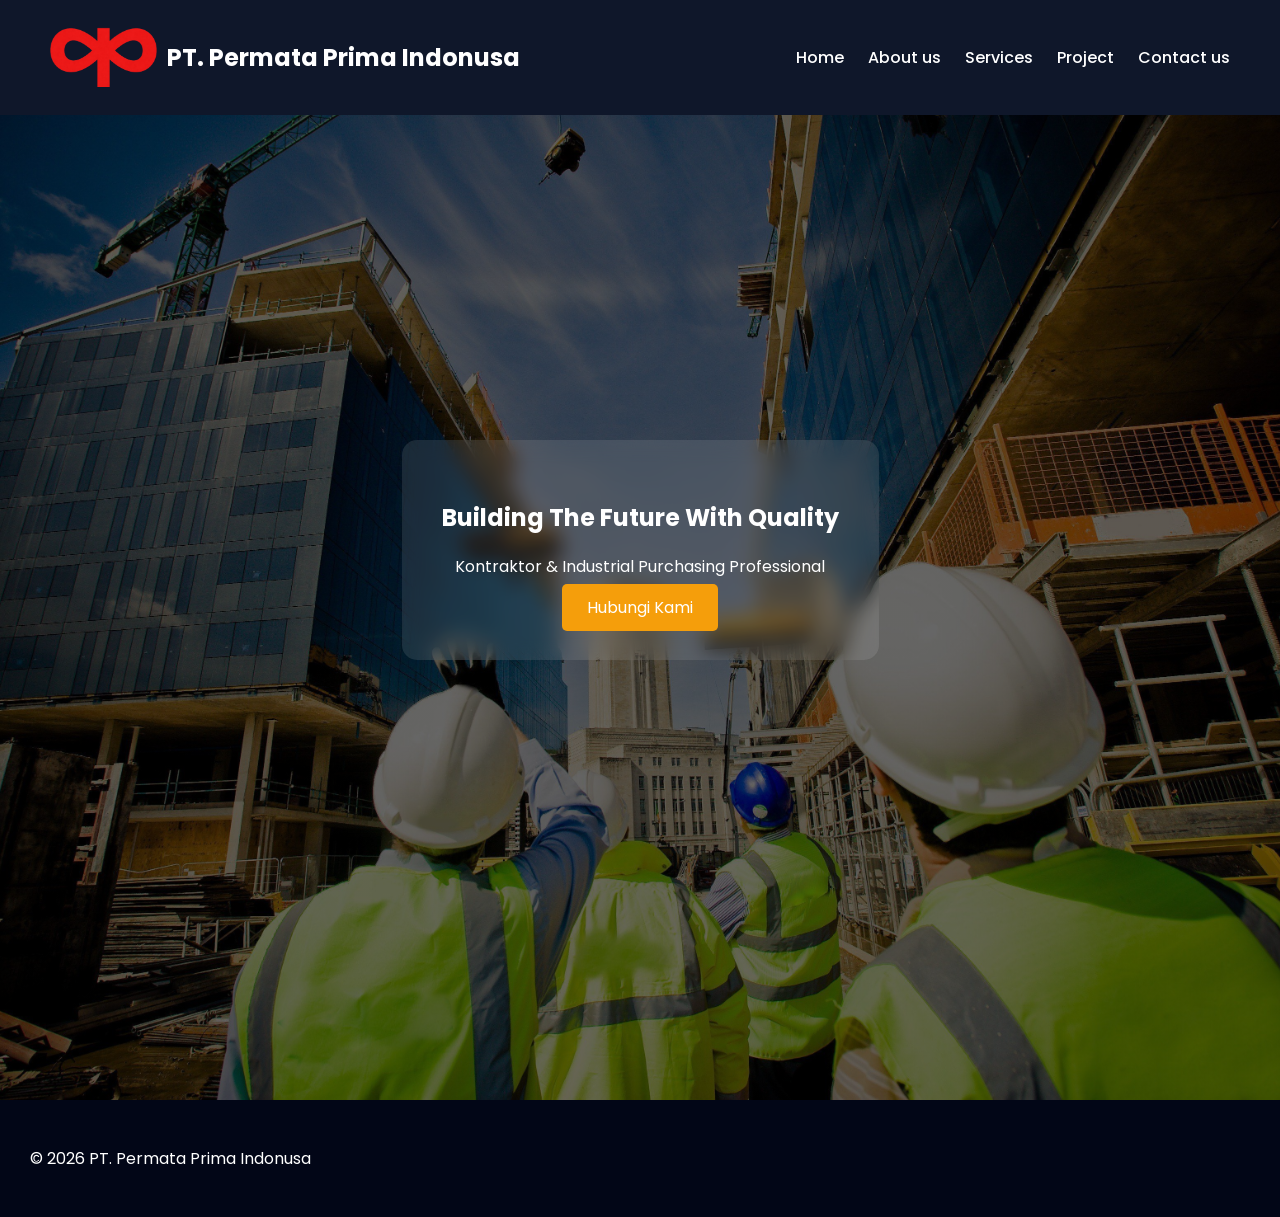
==== index.html @ 61fc94fe "Add files via upload" ====
<!DOCTYPE html>
<html lang="id">
<head>

<meta charset="UTF-8">
<meta name="viewport" content="width=device-width, initial-scale=1.0">

<title>PT. Permata Prima Indonusa</title>

<link rel="stylesheet" href="style.css">

<link href="https://fonts.googleapis.com/css2?family=Poppins:wght@300;500;700&display=swap" rel="stylesheet">

</head>

<body class="home-page">
    
<div class="wrapper">

<header id="header">
<div class="container">

<div class="logo">
<img src="images/logoppi.png" alt="Logo">
<h2>PT. Permata Prima Indonusa</h2>
</div>

<nav>
<a href="index.html">Home</a>
<a href="tentang.html">About us</a>
<a href="layanan.html">Services</a>
<a href="project.html">Project</a>
<a href="kontak.html">Contact us</a>
</nav>

</div>
</header>

<section class="hero">
<div class="hero-text">
<h1>Building The Future With Quality</h1>
<p>Kontraktor & Industrial Purchasing Professional</p>
<a href="#contact" class="btn">Hubungi Kami</a>
</div>
</section>

</div>

<footer>
<p>© 2026 PT. Permata Prima Indonusa</p>
</footer>

<script src="script.js"></script>

</body>
</html>
---- style.css ----
html, body{
height:100%;
margin:0;
}
body{
display:flex;
flex-direction:column;
min-height:100vh;
font-family:Arial;
margin:0;
background-image:url("images/ep.jpg") no-repeat center center;
background-size:cover;
background-position:center;
font-family:'Poppins',sans-serif;
color:#333;
}

.container{
display:flex;
justify-content:space-between;
align-items:center;
padding:20px 50px;
}
.logo{
display:flex;
align-items:center;
gap:10px;
}

.logo img{
height:45px;
}

header{
background:#0f172a;
color:rgb(75, 53, 53);
position:fixed;
width:100%;
z-index:1000;
}

nav a{
color:white;
margin-left:20px;
text-decoration:none;
font-weight:500;
}

.hero{
height:100vh;
background:
linear-gradient(rgba(0,0,0,0.6), rgba(0,0,0,0.6)),
url("images/ep.jpg");

background-size:cover;
background-position:center;
background-repeat:no-repeat;

display:flex;
justify-content:center;
align-items:center;
text-align:center;
color:white;
}

.hero-text{
background:rgba(255,255,255,0.1);
backdrop-filter:blur(10px);
padding:40px;
border-radius:15px;
}

.btn{
background:#f59e0b;
color:white;
padding:12px 25px;
text-decoration:none;
border-radius:5px;
}

section{
padding:100px 40px;
text-align:center;
}

#services{
background:#f3f4f6;
}

.service-box{
display:inline-block;
width:250px;
margin:15px;
padding:25px;
background:white;
border-radius:10px;
box-shadow:0 5px 15px rgba(0,0,0,0.1);
}

footer{
background:#020617;
color:white;
padding:30px;
}
/* HEADER NORMAL */
header{
background:#0f172a;
color:white;
position:fixed;
width:100%;
z-index:1000;
transition:0.3s;
}

/* LOGO NORMAL */
.logo img{
height:60px;
transition:0.3s ease;
}

/* LOGO SAAT SCROLL */
#header.scrolled .logo img{
height:40px;
}
.project-container{
display:flex;
flex-wrap:wrap;
justify-content:center;
gap:25px;
padding:40px;
}

.project-card{
width:300px;
background:white;
border-radius:10px;
overflow:hidden;
box-shadow:0 4px 10px rgba(0,0,0,0.1);
text-align:center;
}

.project-card img{
width:100%;
height:200px;
object-fit:cover;
}

.project-card h3{
margin:10px;
}

.project-card p{
padding:0 15px 20px;
}
.project-detail{
padding:80px 10%;
background:#f5f7fa;
}

.project-row{
display:flex;
align-items:center;
gap:50px;
margin-bottom:80px;
flex-wrap:wrap;
}

.project-row.reverse{
flex-direction:row-reverse;
}

.project-image img{
width:100%;
max-width:600px;
border-radius:10px;
box-shadow:0 5px 20px rgba(0,0,0,0.15);
}

.project-text{
flex:1;
}

.project-text h2{
font-size:32px;
margin-bottom:15px;
color:#0b3d91;
}

.project-text p{
margin-bottom:20px;
line-height:1.7;
}

.project-text ul{
list-style:none;
padding:0;
}

.project-text li{
margin-bottom:10px;
font-weight:500;
}
/* ========================= */
/* RESPONSIVE MOBILE VERSION */
/* ========================= */

@media (max-width:768px){

/* NAVBAR */
.navbar{
position:fixed;
top:0;
left:0;
width:100%;
display:flex;
justify-content:space-between;
align-items:center;
background:#0a2540;
color:white;
padding:15px 50px;
z-index:9999;
}
/* Wrapper */
.wrapper{
flex:1;
}

/* Footer */
footer{
background:#0a2540;
color:white;
text-align:center;
padding:25px;
margin-top:auto;
}

nav{
margin-top:10px;
}

nav a{
color:white;
margin-left:20px;
text-decoration:none;
font-weight:500;
}

nav a:hover{
color:#00c3ff;
}

/* HERO */
.hero{
height:auto;
padding:60px 20px;
text-align:center;
}

.hero h1{
font-size:26px;
}

/* ABOUT */
.about{
padding:30px 20px;
}

/* SERVICES */
.card-container{
flex-direction:column;
align-items:center;
}

.card{
width:90%;
}

/* PROJECT */
.project-list img{
width:90%;
}

/* LOGO */
.logo{
flex-direction:column;
}

}
/* ===================== */
/* CONTACT PAGE */
/* ===================== */

.contact-page{
padding:120px 60px;
background:#f5f7fa;
}

.contact-title{
text-align:center;
font-size:40px;
margin-bottom:50px;
font-weight:700;
}

.contact-container{
display:flex;
gap:40px;
justify-content:center;
align-items:flex-start;
flex-wrap:wrap;
}

/* FORM */
.contact-form{
flex:1;
min-width:300px;
background:white;
padding:40px;
box-shadow:0 5px 25px rgba(0,0,0,0.08);
border-radius:8px;
}

.contact-form input,
.contact-form textarea{
width:100%;
padding:12px;
margin-bottom:15px;
border:1px solid #ddd;
border-radius:5px;
font-size:14px;
}

.contact-form button{
background:#0a2540;
color:white;
border:none;
padding:12px 25px;
cursor:pointer;
border-radius:5px;
}

.contact-form button:hover{
background:#0077ff;
}

/* MAP */
.contact-map{
flex:1;
min-width:300px;
box-shadow:0 5px 25px rgba(0,0,0,0.08);
border-radius:8px;
overflow:hidden;
}
/* CONTACT INFO */

.contact-map-area{
flex:1;
min-width:300px;
display:flex;
flex-direction:column;
gap:20px;
}

.contact-info{
background:white;
padding:25px;
box-shadow:0 5px 25px rgba(0,0,0,0.08);
border-radius:8px;
}

.info-item{
display:flex;
align-items:center;
gap:15px;
margin-bottom:15px;
}

.info-item i{
font-size:20px;
color:#0a2540;
width:30px;
}

.info-item p{
margin:0;
font-size:15px;
}

#header.scrolled{
background:#0f172a;
box-shadow:0 2px 15px rgba(0,0,0,0.3);
}
/* WARNA MENU SAAT SCROLL */
#header.scrolled nav a{
color:white;
}

.page-banner{
background:url("images/ep.jpg") center/cover;
padding:120px 20px;
text-align:center;
color:white;
}

.page-banner h1{
font-size:42px;
}

.about-container{
display:flex;
gap:50px;
align-items:center;
padding:80px 10%;
}

.about-image img{
width:100%;
border-radius:10px;
box-shadow:0 10px 30px rgba(0,0,0,0.2);
}

.about-text{
max-width:600px;
}

.vision-mission{
display:flex;
gap:30px;
padding:60px 10%;
background:#f5f7fa;
}

.vm-box{
background:white;
padding:30px;
border-radius:10px;
flex:1;
box-shadow:0 5px 20px rgba(0,0,0,0.1);
}

.why-us{
background:#0f172a;
color:white;
padding:70px 10%;
text-align:center;
}

.why-grid{
display:grid;
grid-template-columns:repeat(4,1fr);
gap:20px;
margin-top:30px;
}
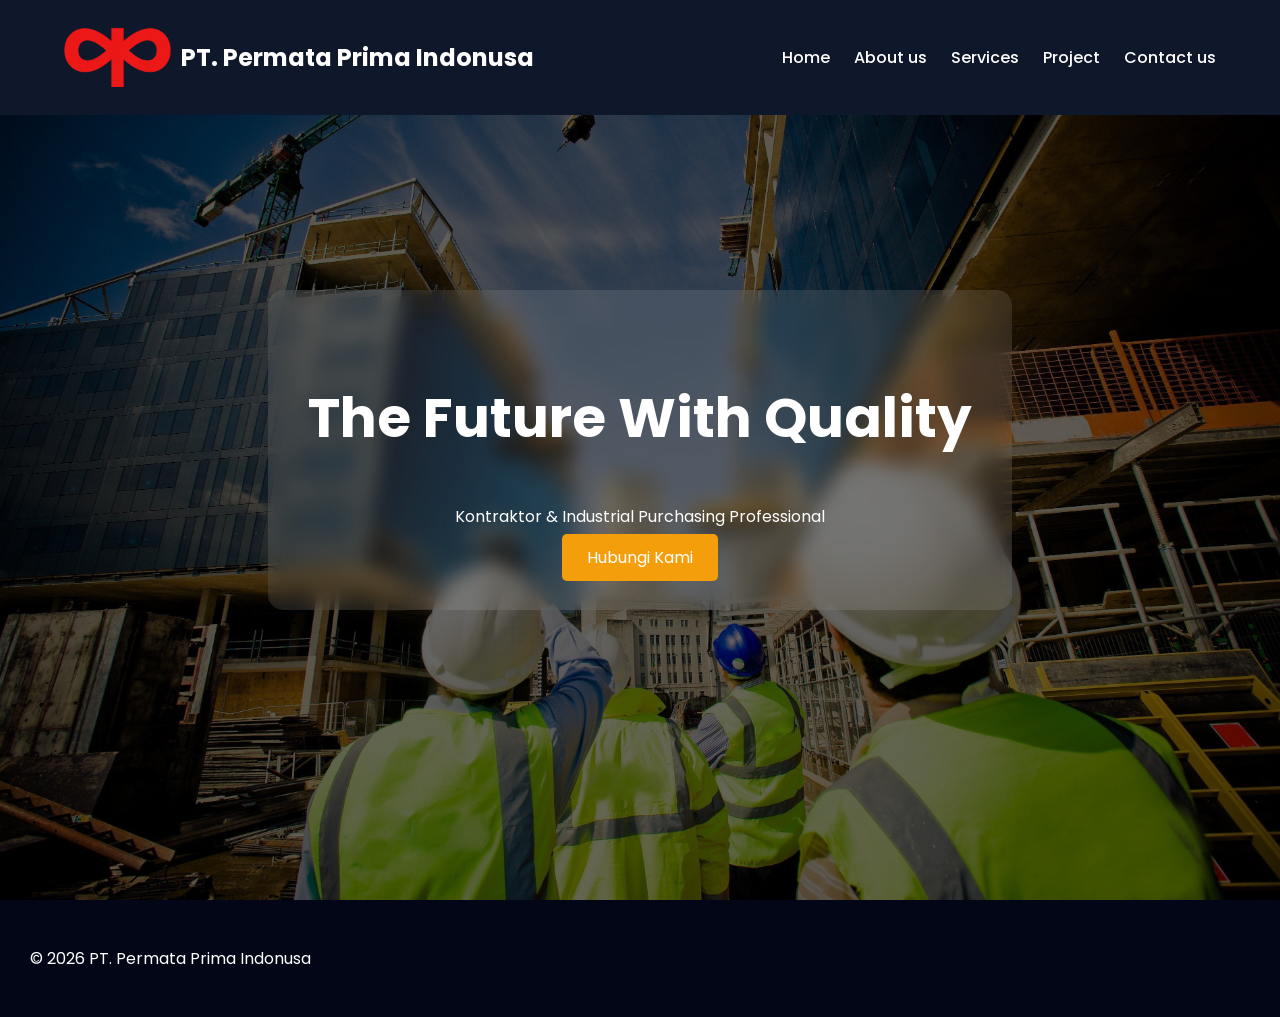
==== commit ac6ff0f4: "Add files via upload" ====
--- a/index.html
+++ b/index.html
@@ -38,7 +38,7 @@
 
 <section class="hero">
 <div class="hero-text">
-<h1>Building The Future With Quality</h1>
+<h1>The Future With Quality</h1>
 <p>Kontraktor & Industrial Purchasing Professional</p>
 <a href="#contact" class="btn">Hubungi Kami</a>
 </div>
--- a/style.css
+++ b/style.css
@@ -450,4 +450,93 @@
 grid-template-columns:repeat(4,1fr);
 gap:20px;
 margin-top:30px;
+}
+.container{
+width:90%;
+max-width:1200px;
+margin:auto;
+}
+
+/* DESKTOP */
+#navbar{
+display:flex;
+gap:25px;
+}
+
+.menu-toggle{
+display:none;
+}
+
+@media(max-width:768px){
+
+#navbar{
+display:none;
+flex-direction:column;
+position:absolute;
+top:70px;
+left:0;
+width:100%;
+background:#0f172a;
+text-align:center;
+}
+
+#navbar.active{
+display:flex;
+}
+
+.menu-toggle{
+display:block;
+font-size:28px;
+color:white;
+cursor:pointer;
+}
+
+}
+
+.hero{
+display:flex;
+align-items:center;
+height:100vh;
+padding:0 10%;
+}
+
+.hero h1{
+font-size:55px;
+}
+
+@media(max-width:768px){
+
+.hero{
+flex-direction:column;
+text-align:center;
+padding:120px 20px;
+}
+
+.hero h1{
+font-size:28px;
+}
+
+.hero p{
+font-size:16px;
+}
+
+}
+
+.services{
+display:grid;
+grid-template-columns:repeat(3,1fr);
+gap:30px;
+}
+
+@media(max-width:768px){
+
+.services{
+grid-template-columns:1fr;
+}
+
+}
+
+img{
+max-width:100%;
+height:auto;
 }
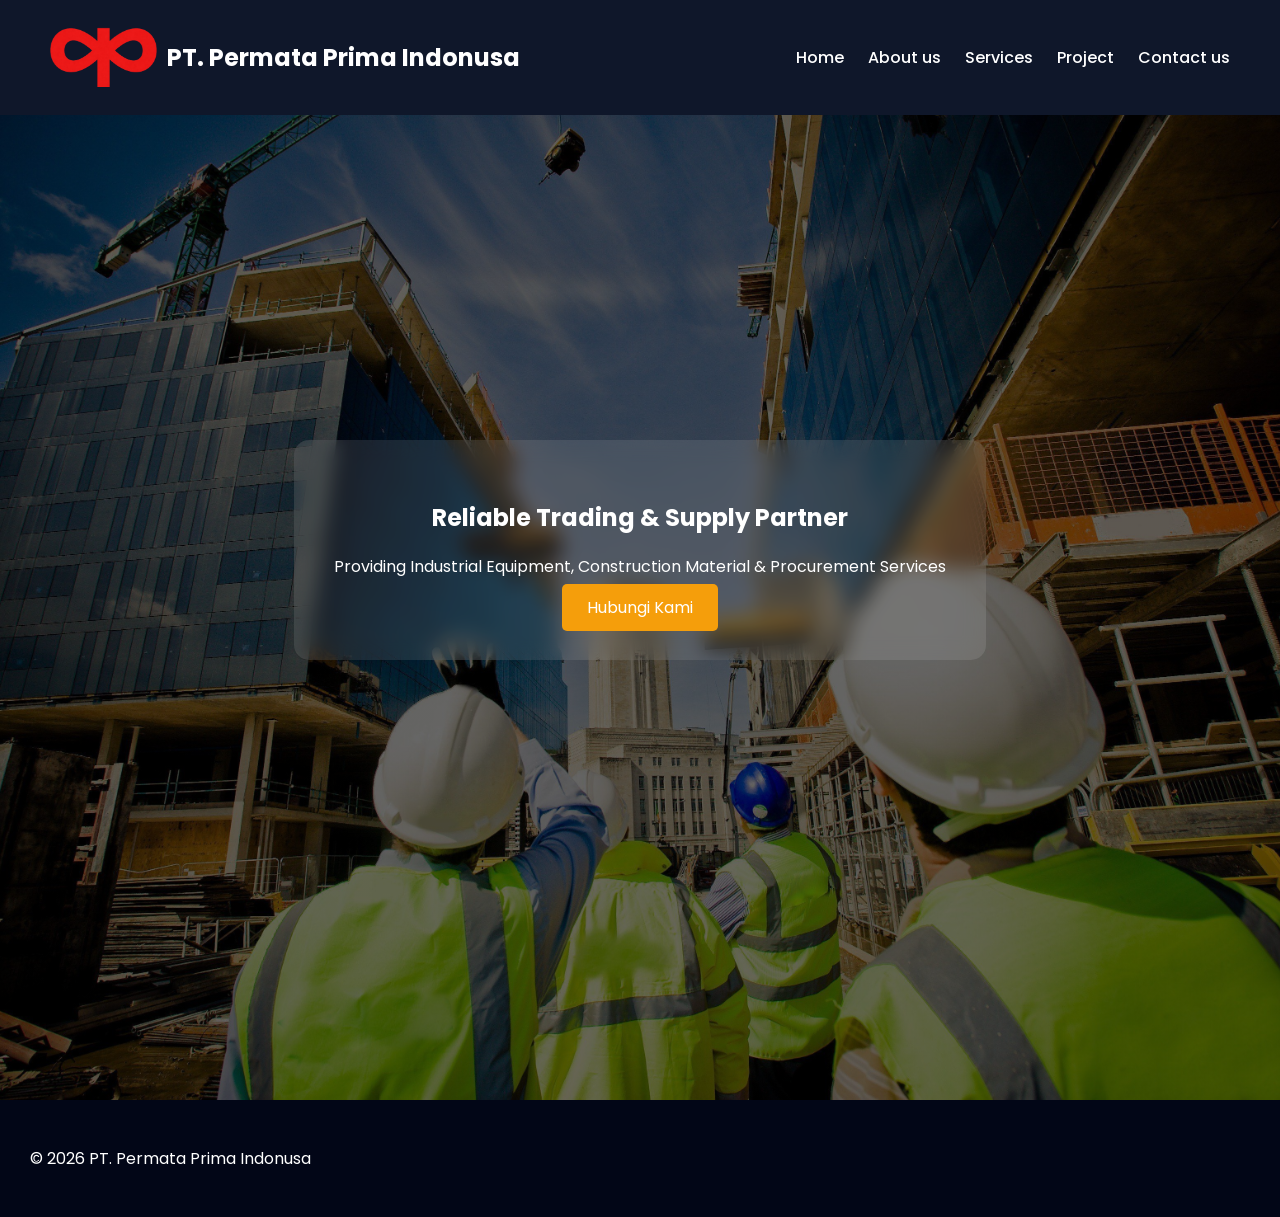
==== commit 8e2100a6: "Add files via upload" ====
--- a/index.html
+++ b/index.html
@@ -38,8 +38,8 @@
 
 <section class="hero">
 <div class="hero-text">
-<h1>The Future With Quality</h1>
-<p>Kontraktor & Industrial Purchasing Professional</p>
+<h1>Reliable Trading & Supply Partner</h1>
+<p>Providing Industrial Equipment, Construction Material & Procurement Services</p>
 <a href="#contact" class="btn">Hubungi Kami</a>
 </div>
 </section>
--- a/style.css
+++ b/style.css
@@ -6,12 +6,8 @@
 display:flex;
 flex-direction:column;
 min-height:100vh;
-font-family:Arial;
+font-family:'Poppins',sans-serif;
 margin:0;
-background-image:url("images/ep.jpg") no-repeat center center;
-background-size:cover;
-background-position:center;
-font-family:'Poppins',sans-serif;
 color:#333;
 }
 
@@ -25,18 +21,6 @@
 display:flex;
 align-items:center;
 gap:10px;
-}
-
-.logo img{
-height:45px;
-}
-
-header{
-background:#0f172a;
-color:rgb(75, 53, 53);
-position:fixed;
-width:100%;
-z-index:1000;
 }
 
 nav a{
@@ -451,92 +435,338 @@
 gap:20px;
 margin-top:30px;
 }
-.container{
-width:90%;
+
+.project-section{
+padding:120px 50px;
+background:#f5f5f5;
+}
+
+.project-title{
+text-align:center;
+font-size:40px;
+margin-bottom:80px;
+font-weight:bold;
+}
+
+.timeline{
+position:relative;
 max-width:1200px;
 margin:auto;
 }
 
-/* DESKTOP */
-#navbar{
-display:flex;
-gap:25px;
-}
-
-.menu-toggle{
-display:none;
+.timeline-dot {
+    position: absolute;
+    left: 50%;
+    transform: translateX(-50%);
+
+    width: 18px;
+    height: 18px;
+    background: yellow;
+    border-radius: 50%;
+    border: 3px solid black;
+
+    z-index: 999;   /* PALING DEPAN */
+}
+
+
+
+.timeline-item{
+position:relative;
+width:50%;
+padding:40px 80px;
+box-sizing:border-box;
+}
+
+.timeline-item img{
+width:85%;
+max-width:520px;
+display:block;
+margin:auto;
+border-radius:8px;
+box-shadow:0 5px 20px rgba(0,0,0,0.2);
+}
+
+.timeline-item.left{
+left:0;
+}
+
+.timeline-item.right{
+left:50%;
+}
+
+.timeline-content{
+background:white;
+padding:25px;
+margin-top:20px;
+box-shadow:0 5px 15px rgba(0,0,0,0.15);
+border-bottom:5px solid #facc15;
+}
+
+.timeline-content h2{
+font-size:30px;
+margin-bottom:10px;
+}
+
+.timeline-content h4{
+color:#888;
+margin-bottom:10px;
+}
+
+.timeline-item.right::after{
+left:0;
+transform:translateX(-50%);
+}
+
+.timeline-item.right::after{
+left:-9px;
 }
 
 @media(max-width:768px){
 
-#navbar{
-display:none;
-flex-direction:column;
+.timeline-item{
+width:100%;
+padding-left:60px;
+padding-right:20px;
+}
+
+.timeline-item.right{
+left:0;
+}
+}
+
+/* SECTION OUR PROJECT */
+.our-project {
+    padding: 80px 0;
+    background: transparent;
+}
+
+/* TIMELINE */
+.timeline {
+    position: relative;
+    max-width: 1200px;
+    margin: auto;
+}
+
+
+/* ITEM */
+.timeline-item {
+    position: relative;
+    width: 50%;
+    padding: 20px 40px;
+    box-sizing: border-box;
+}
+
+/* ITEM KIRI */
+.timeline-item.left {
+    left: 0;
+    text-align: right;
+}
+
+/* ITEM KANAN */
+.timeline-item.right {
+    left: 50%;
+}
+
+/* DOT KUNING */
+.timeline-dot {
+    position: absolute;
+    top: 30px;
+    left: 100%;
+    transform: translateX(-50%);
+    width: 18px;
+    height: 18px;
+    background: yellow;
+    border-radius: 50%;
+    border: 3px solid black;
+    z-index: 999;
+}
+
+/* DOT POSISI KANAN */
+.timeline-item.right .timeline-dot {
+    left: 0;
+}
+
+/* KOTAK CONTENT */
+.timeline-content {
+    background: rgba(255,255,255,0.9);
+    padding: 20px;
+    border-radius: 8px;
+}
+
+.timeline{
+position:relative;
+max-width:1100px;
+margin:auto;
+}
+@media(max-width:768px){
+
+.timeline-item img{
+width:100%;
+height:260px;
+object-fit:cover;
+border-radius:10px;
+display:block;
+margin:0 auto;
+}
+.timeline-item {
+    position: relative;
+    z-index: 5;
+}
+
+.timeline-content{
+margin-top:15px;
+}
+
+}
+.timeline-item.left{
+left:0;
+text-align:right;
+}
+
+.timeline-item.right{
+left:50%;
+text-align:left;
+}
+.timeline-content{
+background:#fff;
+padding:25px;
+margin-top:25px;
+box-shadow:0 6px 20px rgba(0,0,0,0.15);
+}
+.timeline {
+    position: relative;
+}
+
+@media(max-width:768px){
+
+.timeline-item{
+width:100%;
+padding-left:60px;
+padding-right:20px;
+}
+
+.timeline-item.right{
+left:0;
+}
+
+/* BACKGROUND KHUSUS HOME */
+.home-page{
+background:url("images/ep.jpg") center center / cover no-repeat fixed;
+}
+
+/* HALAMAN SELAIN HOME */
+body:not(.home-page){
+background:#f5f7fa;
+}
+}
+/* ===== SCROLL ANIMATION ===== */
+
+.reveal{
+opacity:0;
+transform:translateY(60px);
+transition:all 0.8s ease;
+}
+
+/* dari kiri */
+.reveal.left{
+transform:translateX(-120px);
+}
+
+/* dari kanan */
+.reveal.right{
+transform:translateX(120px);
+}
+
+/* saat muncul */
+.reveal.active{
+opacity:1;
+transform:translateX(0);
+}
+/* REMOVE WHITE BACKGROUND PROJECT */
+.projects,
+.our-project,
+.project-section,
+.project-area{
+background:transparent !important;
+}
+
+.timeline{
+    position:relative;
+}
+
+.timeline-item{
+    position:relative;
+}
+
+
+/* ========================= */
+/* TIMELINE FINAL CLEAN */
+/* ========================= */
+
+.timeline{
+position:relative;
+max-width:1100px;
+margin:auto;
+}
+
+/* GARIS TENGAH */
+.timeline::before{
+content:"";
 position:absolute;
-top:70px;
+width:4px;
+background:black;
+top:0;
+bottom:0;
+left:50%;
+transform:translateX(-50%);
+z-index:1;
+}
+
+/* ITEM */
+.timeline-item{
+position:relative;
+width:50%;
+padding:40px 60px;
+box-sizing:border-box;
+z-index:2;
+}
+
+/* KIRI */
+.timeline-item.left{
 left:0;
-width:100%;
-background:#0f172a;
-text-align:center;
-}
-
-#navbar.active{
-display:flex;
-}
-
-.menu-toggle{
-display:block;
-font-size:28px;
-color:white;
-cursor:pointer;
-}
-
-}
-
-.hero{
-display:flex;
-align-items:center;
-height:100vh;
-padding:0 10%;
-}
-
-.hero h1{
-font-size:55px;
-}
-
-@media(max-width:768px){
-
-.hero{
-flex-direction:column;
-text-align:center;
-padding:120px 20px;
-}
-
-.hero h1{
-font-size:28px;
-}
-
-.hero p{
-font-size:16px;
-}
-
-}
-
-.services{
-display:grid;
-grid-template-columns:repeat(3,1fr);
-gap:30px;
-}
-
-@media(max-width:768px){
-
-.services{
-grid-template-columns:1fr;
-}
-
-}
-
-img{
-max-width:100%;
-height:auto;
+text-align:right;
+}
+
+/* KANAN */
+.timeline-item.right{
+left:50%;
+text-align:left;
+}
+
+/* DOT KUNING */
+.timeline-dot{
+position:absolute;
+top:30px;
+left:100%;
+transform:translateX(-50%);
+width:20px;
+height:20px;
+background:#ffc107;
+border-radius:50%;
+border:4px solid #fff;
+z-index:9999;
+}
+
+/* DOT KANAN */
+.timeline-item.right .timeline-dot{
+left:0;
+}
+
+/* CONTENT */
+.timeline-content{
+background:#fff;
+padding:25px;
+margin-top:20px;
+border-radius:8px;
+box-shadow:0 5px 20px rgba(0,0,0,0.15);
 }
